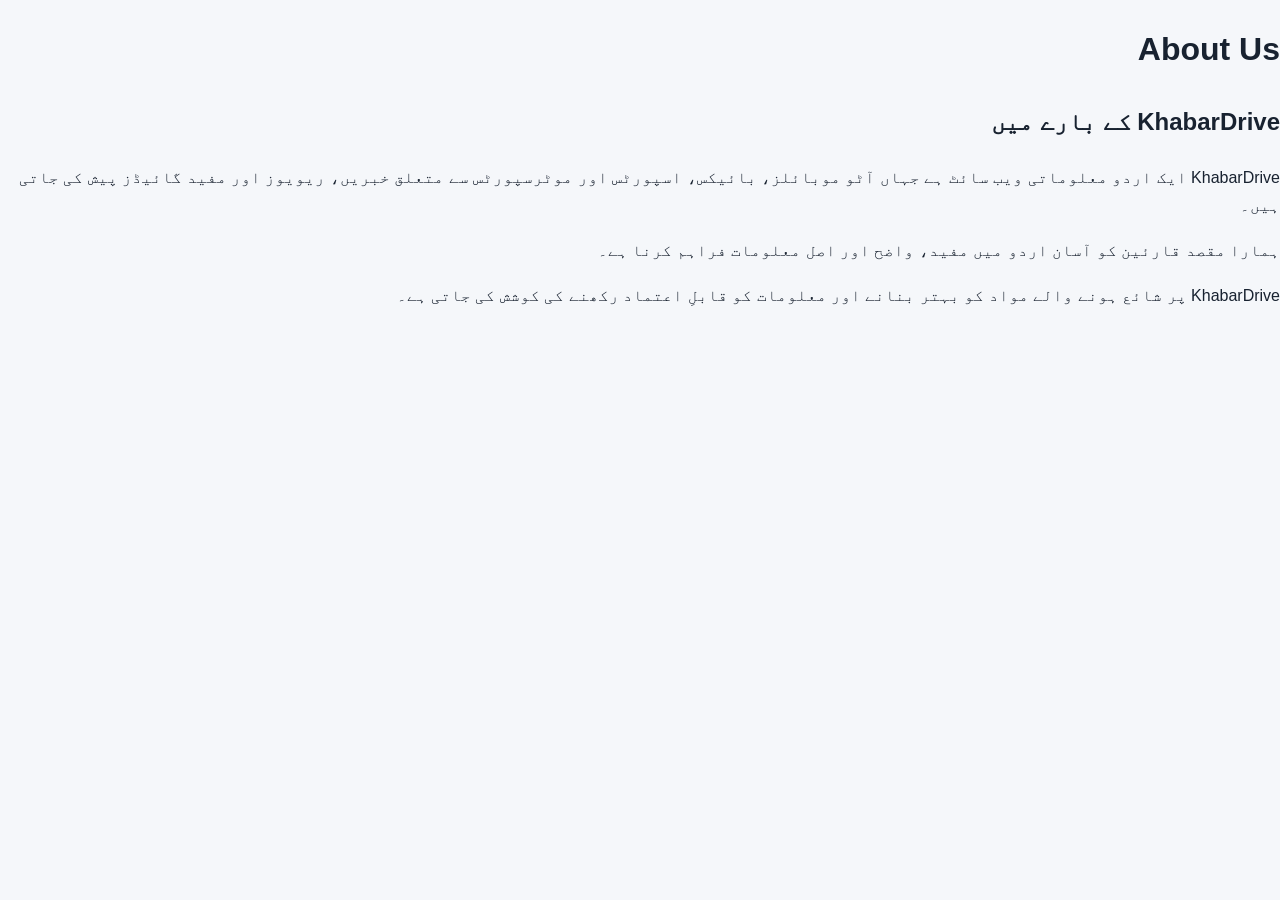
==== about.html @ 59c457f1 "Create about.html" ====
<!DOCTYPE html>
<html lang="ur" dir="rtl">
<head>
  <meta charset="UTF-8">
  <meta name="viewport" content="width=device-width, initial-scale=1.0">
  <title>About Us | KhabarDrive</title>
  <link rel="stylesheet" href="style.css">
</head>
<body>

  <main class="wrap">
    <h1>About Us</h1>

    <h2>KhabarDrive کے بارے میں</h2>

    <p>
      KhabarDrive ایک اردو معلوماتی ویب سائٹ ہے جہاں آٹو موبائلز،
      بائیکس، اسپورٹس اور موٹرسپورٹس سے متعلق خبریں، ریویوز اور
      مفید گائیڈز پیش کی جاتی ہیں۔
    </p>

    <p>
      ہمارا مقصد قارئین کو آسان اردو میں مفید، واضح اور اصل معلومات
      فراہم کرنا ہے۔
    </p>

    <p>
      KhabarDrive پر شائع ہونے والے مواد کو بہتر بنانے اور معلومات
      کو قابلِ اعتماد رکھنے کی کوشش کی جاتی ہے۔
    </p>
  </main>

</body>
</html>
---- style.css ----
*{box-sizing:border-box}html{scroll-behavior:smooth}body{margin:0;background:#f5f7fa;color:#182230;font-family:Arial,"Noto Nastaliq Urdu",sans-serif;line-height:1.8}.container{width:min(1120px,92%);margin:auto}.breaking{background:#b91c1c;color:#fff;font-size:13px}.breaking .container{padding:6px 0}.site-header{background:#fff;position:sticky;top:0;z-index:20;box-shadow:0 2px 12px #00000010}.nav{min-height:76px;display:flex;align-items:center;gap:20px}.brand{font-weight:900;font-size:25px;color:#111827;text-decoration:none;line-height:1;direction:ltr}.brand span{color:#e11d48}.brand small{display:block;font-size:9px;color:#667085;letter-spacing:1px;margin-top:6px;text-align:center}.nav nav{display:flex;gap:16px;flex:1;justify-content:center}.nav nav a{color:#344054;text-decoration:none;font-weight:700;font-size:14px}.nav nav a:hover{color:#e11d48}.searchBtn,.menu{border:0;background:transparent;font-size:22px;cursor:pointer}.menu{display:none}.hero{margin-top:28px;display:grid;grid-template-columns:2fr 1fr;gap:18px}.hero-main{min-height:390px;border-radius:16px;padding:55px;background:linear-gradient(135deg,#111827,#344054);color:#fff;display:flex;flex-direction:column;justify-content:center}.label,.card-body span,.feature span{color:#e11d48;font-weight:800;font-size:12px}.hero h1{font-size:44px;line-height:1.35;margin:10px 0}.hero p{color:#d0d5dd;font-size:17px}.button{align-self:flex-start;background:#e11d48;color:#fff;text-decoration:none;padding:9px 20px;border-radius:7px;font-weight:700}.hero-side{display:grid;gap:18px}.mini{background:#fff;border:1px solid #eaecf0;border-radius:14px;padding:25px;display:flex;gap:15px;align-items:center;font-size:45px;box-shadow:0 5px 20px #00000008}.mini b{font-size:20px}.mini p{font-size:13px;color:#667085;margin:2px 0}.section{padding:55px 0}.section-title{display:flex;justify-content:space-between;align-items:center;margin-bottom:22px}.section-title h2{font-size:28px;margin:0}.section-title a{color:#e11d48;text-decoration:none;font-weight:700}.cards{display:grid;grid-template-columns:repeat(3,1fr);gap:20px}.card{background:#fff;border-radius:13px;overflow:hidden;border:1px solid #eaecf0}.photo{height:155px;background:#e9edf2;display:flex;justify-content:center;align-items:center;font-size:65px}.card-body{padding:19px}.card-body h3{font-size:20px;line-height:1.5;margin:5px 0}.card-body p{color:#667085;font-size:14px}.card-body a{color:#e11d48;text-decoration:none;font-weight:700}.band{background:#edf1f5;max-width:none}.band>.container{width:min(1120px,92%)}.category-grid{display:grid;grid-template-columns:repeat(6,1fr);gap:12px}.category-grid a{background:#fff;padding:15px;text-align:center;border-radius:9px;text-decoration:none;color:#344054;font-weight:700;border:1px solid #e4e7ec}.list-grid{display:grid;grid-template-columns:repeat(3,1fr);gap:15px}.list-grid>div{background:#fff;padding:22px;border-radius:10px;border:1px solid #eaecf0}.list-grid b{font-size:19px}.list-grid p{color:#667085}.feature{display:flex;gap:25px;align-items:center;background:#fff;border:1px solid #eaecf0;border-radius:14px;padding:25px}.feature-icon{font-size:65px}.feature h3{margin:3px 0;font-size:24px}.notice{background:#fff7ed;border-right:5px solid #f97316;padding:22px;border-radius:10px}.info-pages{display:grid;grid-template-columns:repeat(2,1fr);gap:18px}.info-pages>div{background:#fff;padding:22px;border:1px solid #eaecf0;border-radius:10px}.info-pages h2{font-size:20px}.info-pages p{color:#667085}.footer{padding:30px 0;text-align:center;color:#98a2b3}footer{background:#101828}.footer .brand{color:#fff;display:inline-block}.searchBox{display:none;position:fixed;inset:0;background:#fff;z-index:50;padding:70px 8%;text-align:center}.searchBox button{position:absolute;top:20px;right:30px;border:0;background:none;font-size:25px}.searchBox input{width:min(700px,100%);padding:16px;border:1px solid #d0d5dd;border-radius:8px;font-size:18px}.searchBox.open{display:block}@media(max-width:800px){.nav nav{display:none;position:absolute;top:76px;right:0;left:0;background:#fff;padding:18px;flex-direction:column;text-align:center}.nav nav.show{display:flex}.menu{display:block}.hero{grid-template-columns:1fr}.hero-main{min-height:360px;padding:35px}.hero h1{font-size:34px}.cards,.list-grid{grid-template-columns:1fr}.category-grid{grid-template-columns:repeat(2,1fr)}.info-pages{grid-template-columns:1fr}.brand{font-size:21px}.nav{justify-content:space-between}}
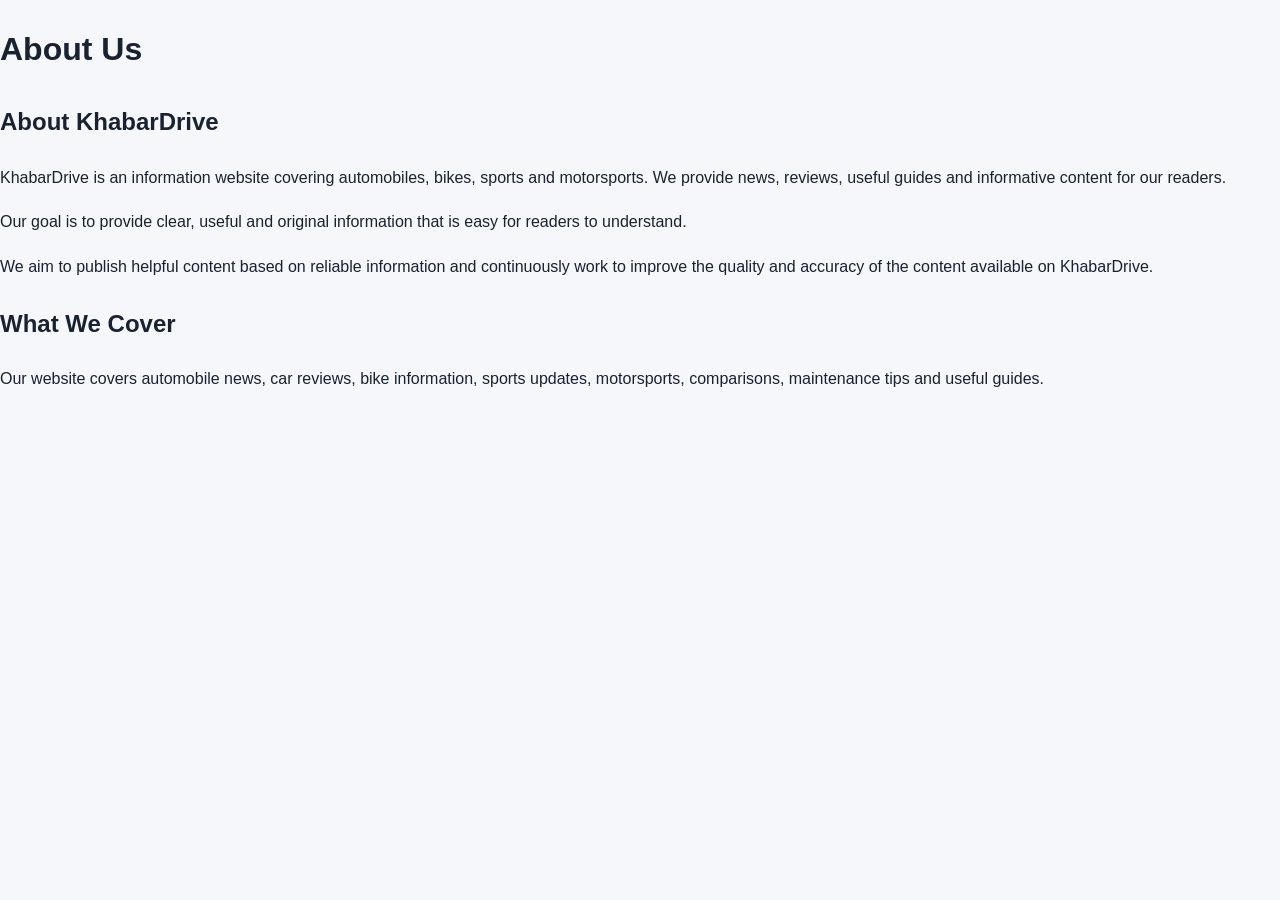
==== commit c6758f1f: "update about us page to html" ====
--- a/about.html
+++ b/about.html
@@ -1,33 +1,49 @@
 <!DOCTYPE html>
-<html lang="ur" dir="rtl">
+<html lang="en">
 <head>
   <meta charset="UTF-8">
   <meta name="viewport" content="width=device-width, initial-scale=1.0">
+
+  <meta name="description" content="Learn more about KhabarDrive, an information website covering automobiles, bikes, sports and motorsports.">
+
   <title>About Us | KhabarDrive</title>
+
   <link rel="stylesheet" href="style.css">
 </head>
+
 <body>
 
   <main class="wrap">
+
     <h1>About Us</h1>
 
-    <h2>KhabarDrive کے بارے میں</h2>
+    <h2>About KhabarDrive</h2>
 
     <p>
-      KhabarDrive ایک اردو معلوماتی ویب سائٹ ہے جہاں آٹو موبائلز،
-      بائیکس، اسپورٹس اور موٹرسپورٹس سے متعلق خبریں، ریویوز اور
-      مفید گائیڈز پیش کی جاتی ہیں۔
+      KhabarDrive is an information website covering automobiles,
+      bikes, sports and motorsports. We provide news, reviews,
+      useful guides and informative content for our readers.
     </p>
 
     <p>
-      ہمارا مقصد قارئین کو آسان اردو میں مفید، واضح اور اصل معلومات
-      فراہم کرنا ہے۔
+      Our goal is to provide clear, useful and original information
+      that is easy for readers to understand.
     </p>
 
     <p>
-      KhabarDrive پر شائع ہونے والے مواد کو بہتر بنانے اور معلومات
-      کو قابلِ اعتماد رکھنے کی کوشش کی جاتی ہے۔
+      We aim to publish helpful content based on reliable information
+      and continuously work to improve the quality and accuracy of
+      the content available on KhabarDrive.
     </p>
+
+    <h2>What We Cover</h2>
+
+    <p>
+      Our website covers automobile news, car reviews, bike information,
+      sports updates, motorsports, comparisons, maintenance tips and
+      useful guides.
+    </p>
+
   </main>
 
 </body>
